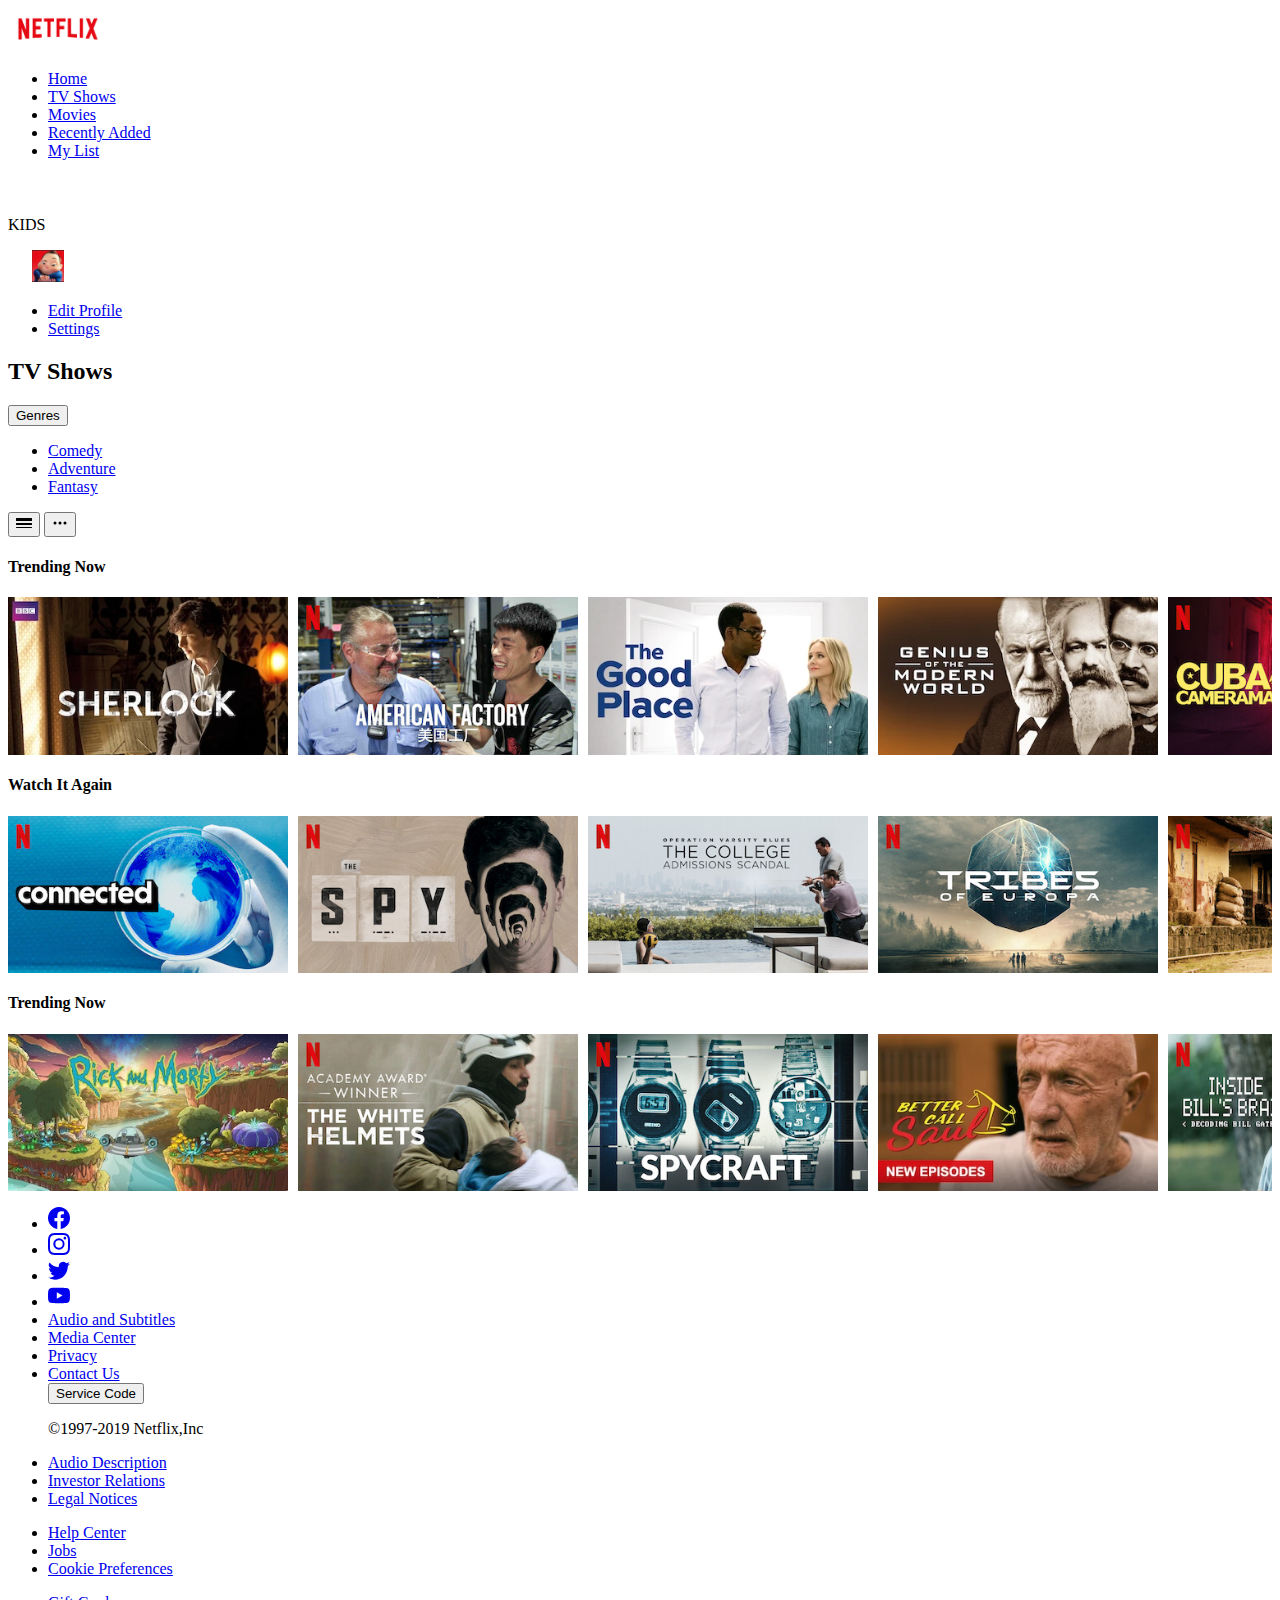
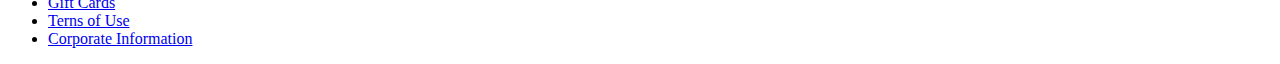
==== Progetto Netflix/index.html @ 72cd9100 "Clone Netflix" ====
<!DOCTYPE html>
<html lang="en">
  <head>
    <meta charset="UTF-8" />
    <meta name="viewport" content="width=device-width, initial-scale=1.0" />
    <title>Netflix Clone by Damiano Dell'Amore</title>
    <link
      href="https://cdn.jsdelivr.net/npm/bootstrap@5.3.2/dist/css/bootstrap.min.css"
      rel="stylesheet"
      integrity="sha384-T3c6CoIi6uLrA9TneNEoa7RxnatzjcDSCmG1MXxSR1GAsXEV/Dwwykc2MPK8M2HN"
      crossorigin="anonymous"
    />
    <link rel="stylesheet" href="style.css" />
  </head>
  <body>
    <div class="container-fluid bg-black">
      <!--NAVBAR-->
      <header class="p-3 border-bottom">
        <div class="container-fluid">
          <div
            class="d-flex flex-wrap align-items-center justify-content-center justify-content-lg-start"
          >
            <a
              href="/"
              class="d-flex align-items-center mb-2 mb-lg-0 link-body-emphasis text-decoration-none"
            >
              <img
                src="./Netflix-assets/assets/netflix_logo.png"
                width="100px"
                alt="netflix-logo"
              />
            </a>

            <ul
              class="nav col-12 col-lg-auto me-lg-auto mb-2 mb-md-0 d-md-flex justify-content-center align-items-center"
            >
              <li><a href="#" class="nav-link link-light">Home</a></li>
              <li>
                <a href="#" class="nav-link link-light fw-bold">TV Shows</a>
              </li>
              <li><a href="#" class="nav-link link-light">Movies</a></li>
              <li>
                <a href="#" class="nav-link link-light">Recently Added</a>
              </li>
              <li><a href="#" class="nav-link link-light">My List</a></li>
            </ul>

            <div class="dropdown text-end">
              <div
                class="d-flex justify-content-around align-items-baseline prova"
              >
                <svg
                  xmlns="http://www.w3.org/2000/svg"
                  width="20"
                  height="20"
                  fill="white"
                  class="bi bi-search"
                  viewBox="0 0 16 16"
                >
                  <path
                    d="M11.742 10.344a6.5 6.5 0 1 0-1.397 1.398h-.001c.03.04.062.078.098.115l3.85 3.85a1 1 0 0 0 1.415-1.414l-3.85-3.85a1.007 1.007 0 0 0-.115-.1zM12 6.5a5.5 5.5 0 1 1-11 0 5.5 5.5 0 0 1 11 0"
                  />
                </svg>
                <p class="text-white fw-bold">KIDS</p>
                <svg
                  xmlns="http://www.w3.org/2000/svg"
                  width="20"
                  height="20"
                  fill="white"
                  class="bi bi-bell-fill"
                  viewBox="0 0 16 16"
                >
                  <path
                    d="M8 16a2 2 0 0 0 2-2H6a2 2 0 0 0 2 2m.995-14.901a1 1 0 1 0-1.99 0A5.002 5.002 0 0 0 3 6c0 1.098-.5 6-2 7h14c-1.5-1-2-5.902-2-7 0-2.42-1.72-4.44-4.005-4.901z"
                  />
                </svg>

                <a
                  class="nav-link dropdown-toggle text-white"
                  href="#"
                  role="button"
                  data-bs-toggle="dropdown"
                  aria-expanded="false"
                >
                  <img
                    class="nav-item"
                    src="./Netflix-assets/assets/avatar.png"
                    alt="avatar"
                    width="32"
                    height="32"
                    data-bs-toggle="dropdown"
                  />
                </a>
                <ul class="dropdown-menu text-small">
                  <li><a class="dropdown-item" href="./profile.html">Edit Profile</a></li>
                  <li><a class="dropdown-item" href="./extra.html">Settings</a></li>
          
                </ul>
              </div>

         
            </div>
          </div>
        </div>
      </header>
      <!--SEZIONE FILTRI-->

      <div class="container-fluid p-4 d-flex justify-content-between">
        <div class="first d-flex justify-content-between align-items-center">
          <h2 class="text-white fw-bold">TV Shows</h2>
          <div class="dropdown d-flex">
            <button
              class="ms-5 btn border-1 border-light dropdown-toggle text-white"
              type="button"
              data-bs-toggle="dropdown"
              aria-expanded="false"
            >
              Genres
            </button>
            <ul class="dropdown-menu">
              <li><a class="dropdown-item" href="#">Comedy</a></li>
              <li><a class="dropdown-item" href="#">Adventure</a></li>
              <li><a class="dropdown-item" href="#">Fantasy</a></li>
            </ul>
          </div>
        </div>
        <div class="second d-flex justify-content-end align-items-baseline">
          <div
            class="btn-toolbar"
            role="toolbar"
            aria-label="Toolbar with button groups"
          >
            <div class="btn-group" role="group" aria-label="First group">
              <button
                type="button"
                class="btn btn-dark p-2 border-1 border-white"
              >
                <svg
                  xmlns="http://www.w3.org/2000/svg"
                  width="16"
                  height="16"
                  fill="currentColor"
                  class="bi bi-border-width"
                  viewBox="0 0 16 16"
                >
                  <path
                    d="M0 3.5A.5.5 0 0 1 .5 3h15a.5.5 0 0 1 .5.5v2a.5.5 0 0 1-.5.5H.5a.5.5 0 0 1-.5-.5zm0 5A.5.5 0 0 1 .5 8h15a.5.5 0 0 1 .5.5v1a.5.5 0 0 1-.5.5H.5a.5.5 0 0 1-.5-.5zm0 4a.5.5 0 0 1 .5-.5h15a.5.5 0 0 1 0 1H.5a.5.5 0 0 1-.5-.5"
                  />
                </svg>
              </button>
              <button
                type="button"
                class="btn btn-dark p-2 border-1 border-white"
              >
                <svg
                  xmlns="http://www.w3.org/2000/svg"
                  width="16"
                  height="16"
                  fill="currentColor"
                  class="bi bi-three-dots"
                  viewBox="0 0 16 16"
                >
                  <path
                    d="M3 9.5a1.5 1.5 0 1 1 0-3 1.5 1.5 0 0 1 0 3m5 0a1.5 1.5 0 1 1 0-3 1.5 1.5 0 0 1 0 3m5 0a1.5 1.5 0 1 1 0-3 1.5 1.5 0 0 1 0 3"
                  />
                </svg>
              </button>
            </div>
          </div>
        </div>
      </div>
   
    </div> 
      <!--GRIGLIE DI FLM-->
    <div class="container-fluid bg-black ">
      <h4 class="text-white p-4">Trending Now</h4>
      <div class="carosello d-flex ms-5">
        <img
          src="./Netflix-assets/assets/media/media0.webp"
          width="280px"
          alt="sherlock"
        />

        <img
          src="./Netflix-assets/assets/media/media1.jpg"
          width="280px"
          alt="sherlock"
        />
        <img
          src="./Netflix-assets/assets/media/media2.webp"
          width="280px"
          alt="sherlock"
        />

        <img
          src="./Netflix-assets/assets/media/media3.webp"
          width="280px"
          alt="sherlock"
        />
        <img
          src="./Netflix-assets/assets/media/media4.jpg"
          width="280px"
          alt="sherlock"
        />
        <img
          src="./Netflix-assets/assets/media/media6.jpg"
          width="280px"
          alt="sherlock"
        />
        <img
          src="./Netflix-assets/assets/media/media8.webp"
          width="280px"
          alt="sherlock"
        />
      </div>
    </div>
    <div class="container-fluid bg-black ">
        <h4 class="text-white p-4">Watch It Again</h4>
        <div class="carosello d-flex ms-5">
          <img
            src="./Netflix-assets/assets/media/media9.jpg"
            width="280px"
            alt="sherlock"
          />
  
          <img
            src="./Netflix-assets/assets/media/media10.jpg"
            width="280px"
            alt="sherlock"
          />
          <img
            src="./Netflix-assets/assets/media/media11.jpg"
            width="280px"
            alt="sherlock"
          />
  
          <img
            src="./Netflix-assets/assets/media/media12.jpg"
            width="280px"
            alt="sherlock"
          />
          <img
            src="./Netflix-assets/assets/media/media13.jpg"
            width="280px"
            alt="sherlock"
          />
          <img
            src="./Netflix-assets/assets/media/media14.webp"
            width="280px"
            alt="sherlock"
          />
          <img
            src="./Netflix-assets/assets/media/media15.jpg"
            width="280px"
            alt="sherlock"
          />
        </div>
      </div>
      <div class="container-fluid bg-black pb-5">
        <h4 class="text-white p-4">Trending Now</h4>
        <div class="carosello d-flex ms-5">
          <img
            src="./Netflix-assets/assets/media/media16.webp"
            width="280px"
            alt="sherlock"
          />
  
          <img
            src="./Netflix-assets/assets/media/media17.jpg"
            width="280px"
            alt="sherlock"
          />
          <img
            src="./Netflix-assets/assets/media/media18.jpg"
            width="280px"
            alt="sherlock"
          />
  
          <img
            src="./Netflix-assets/assets/media/media19.webp"
            width="280px"
            alt="sherlock"
          />
          <img
            src="./Netflix-assets/assets/media/media20.jpg"
            width="280px"
            alt="sherlock"
          />
          <img
            src="./Netflix-assets/assets/media/media21.webp"
            width="280px"
            alt="sherlock"
          />
          <img
            src="./Netflix-assets/assets/media/media22.webp"
            width="280px"
            alt="sherlock"
          />
        </div>
      </div>

      <!--FOOTER-->

      <div class="container-fluid bg-black">
  

        <footer class="row row-cols-1 row-cols-sm-2 row-cols-md-5 py-5 d-flex justify-content-center text-center">
      
        
            <div class="col mb-3 d-md-flex justify-content-center">
          
                <ul class="nav flex-column ">
                    <div class="flexa d-flex justify-content-between ">

                 
                    <li class="nav-item mb-2"><a href="#" class="nav-link p-0 text-light"><svg xmlns="http://www.w3.org/2000/svg" width="22" height="22" fill="currentColor" class="bi bi-facebook" viewBox="0 0 16 16">
                        <path d="M16 8.049c0-4.446-3.582-8.05-8-8.05C3.58 0-.002 3.603-.002 8.05c0 4.017 2.926 7.347 6.75 7.951v-5.625h-2.03V8.05H6.75V6.275c0-2.017 1.195-3.131 3.022-3.131.876 0 1.791.157 1.791.157v1.98h-1.009c-.993 0-1.303.621-1.303 1.258v1.51h2.218l-.354 2.326H9.25V16c3.824-.604 6.75-3.934 6.75-7.951"/>
                      </svg></a></li>
                  <li class="nav-item mb-2"><a href="#" class="nav-link p-0 text-light"><svg xmlns="http://www.w3.org/2000/svg" width="22" height="22" fill="currentColor" class="bi bi-instagram" viewBox="0 0 16 16">
                    <path d="M8 0C5.829 0 5.556.01 4.703.048 3.85.088 3.269.222 2.76.42a3.917 3.917 0 0 0-1.417.923A3.927 3.927 0 0 0 .42 2.76C.222 3.268.087 3.85.048 4.7.01 5.555 0 5.827 0 8.001c0 2.172.01 2.444.048 3.297.04.852.174 1.433.372 1.942.205.526.478.972.923 1.417.444.445.89.719 1.416.923.51.198 1.09.333 1.942.372C5.555 15.99 5.827 16 8 16s2.444-.01 3.298-.048c.851-.04 1.434-.174 1.943-.372a3.916 3.916 0 0 0 1.416-.923c.445-.445.718-.891.923-1.417.197-.509.332-1.09.372-1.942C15.99 10.445 16 10.173 16 8s-.01-2.445-.048-3.299c-.04-.851-.175-1.433-.372-1.941a3.926 3.926 0 0 0-.923-1.417A3.911 3.911 0 0 0 13.24.42c-.51-.198-1.092-.333-1.943-.372C10.443.01 10.172 0 7.998 0h.003zm-.717 1.442h.718c2.136 0 2.389.007 3.232.046.78.035 1.204.166 1.486.275.373.145.64.319.92.599.28.28.453.546.598.92.11.281.24.705.275 1.485.039.843.047 1.096.047 3.231s-.008 2.389-.047 3.232c-.035.78-.166 1.203-.275 1.485a2.47 2.47 0 0 1-.599.919c-.28.28-.546.453-.92.598-.28.11-.704.24-1.485.276-.843.038-1.096.047-3.232.047s-2.39-.009-3.233-.047c-.78-.036-1.203-.166-1.485-.276a2.478 2.478 0 0 1-.92-.598 2.48 2.48 0 0 1-.6-.92c-.109-.281-.24-.705-.275-1.485-.038-.843-.046-1.096-.046-3.233 0-2.136.008-2.388.046-3.231.036-.78.166-1.204.276-1.486.145-.373.319-.64.599-.92.28-.28.546-.453.92-.598.282-.11.705-.24 1.485-.276.738-.034 1.024-.044 2.515-.045v.002zm4.988 1.328a.96.96 0 1 0 0 1.92.96.96 0 0 0 0-1.92zm-4.27 1.122a4.109 4.109 0 1 0 0 8.217 4.109 4.109 0 0 0 0-8.217zm0 1.441a2.667 2.667 0 1 1 0 5.334 2.667 2.667 0 0 1 0-5.334"/>
                  </svg></a></li>
                  <li class="nav-item mb-2"><a href="#" class="nav-link p-0 text-light"><svg xmlns="http://www.w3.org/2000/svg"width="22" height="22" fill="currentColor" class="bi bi-twitter" viewBox="0 0 16 16">
                    <path d="M5.026 15c6.038 0 9.341-5.003 9.341-9.334 0-.14 0-.282-.006-.422A6.685 6.685 0 0 0 16 3.542a6.658 6.658 0 0 1-1.889.518 3.301 3.301 0 0 0 1.447-1.817 6.533 6.533 0 0 1-2.087.793A3.286 3.286 0 0 0 7.875 6.03a9.325 9.325 0 0 1-6.767-3.429 3.289 3.289 0 0 0 1.018 4.382A3.323 3.323 0 0 1 .64 6.575v.045a3.288 3.288 0 0 0 2.632 3.218 3.203 3.203 0 0 1-.865.115 3.23 3.23 0 0 1-.614-.057 3.283 3.283 0 0 0 3.067 2.277A6.588 6.588 0 0 1 .78 13.58a6.32 6.32 0 0 1-.78-.045A9.344 9.344 0 0 0 5.026 15"/>
                  </svg></a></li>
                  <li class="nav-item mb-2"><a href="#" class="nav-link p-0 text-light"><svg xmlns="http://www.w3.org/2000/svg" width="22" height="22" fill="currentColor" class="bi bi-youtube" viewBox="0 0 16 16">
                    <path d="M8.051 1.999h.089c.822.003 4.987.033 6.11.335a2.01 2.01 0 0 1 1.415 1.42c.101.38.172.883.22 1.402l.01.104.022.26.008.104c.065.914.073 1.77.074 1.957v.075c-.001.194-.01 1.108-.082 2.06l-.008.105-.009.104c-.05.572-.124 1.14-.235 1.558a2.007 2.007 0 0 1-1.415 1.42c-1.16.312-5.569.334-6.18.335h-.142c-.309 0-1.587-.006-2.927-.052l-.17-.006-.087-.004-.171-.007-.171-.007c-1.11-.049-2.167-.128-2.654-.26a2.007 2.007 0 0 1-1.415-1.419c-.111-.417-.185-.986-.235-1.558L.09 9.82l-.008-.104A31.4 31.4 0 0 1 0 7.68v-.123c.002-.215.01-.958.064-1.778l.007-.103.003-.052.008-.104.022-.26.01-.104c.048-.519.119-1.023.22-1.402a2.007 2.007 0 0 1 1.415-1.42c.487-.13 1.544-.21 2.654-.26l.17-.007.172-.006.086-.003.171-.007A99.788 99.788 0 0 1 7.858 2h.193zM6.4 5.209v4.818l4.157-2.408z"/>
                  </svg></a></li>
                </div>
                  <li class="nav-item mb-2"><a href="#" class="nav-link p-0 text-light">Audio and Subtitles</a></li>
                  <li class="nav-item mb-2"><a href="#" class="nav-link p-0 text-light">Media Center</a></li>
                  <li class="nav-item mb-2"><a href="#" class="nav-link p-0 text-light">Privacy</a></li>
                  <li class="nav-item mb-2"><a href="#" class="nav-link p-0 text-light">Contact Us</a></li>
                 <button class="border-1 border-white bg-black text-white mt-5">Service Code</button>
                  <p class="text-white  mt-5">&copy;1997-2019 Netflix,Inc</p>
                </ul>
              </div>
            <div class="col mt-5">
          
              <ul class="nav flex-column">
                <li class="nav-item mb-2"><a href="#" class="nav-link p-0 text-light">Audio Description</a></li>
                <li class="nav-item mb-2"><a href="#" class="nav-link p-0 text-light">Investor Relations</a></li>
                <li class="nav-item mb-2"><a href="#" class="nav-link p-0 text-light">Legal Notices</a></li>
              
              </ul>
            </div>
        
            <div class="col mt-5">
            
              <ul class="nav flex-column">
                <li class="nav-item mb-2"><a href="#" class="nav-link p-0 text-light">Help Center</a></li>
                <li class="nav-item mb-2"><a href="#" class="nav-link p-0 text-light">Jobs</a></li>
                <li class="nav-item mb-2"><a href="#" class="nav-link p-0 text-light">Cookie Preferences</a></li>
             
              </ul>
            </div>
        
            <div class="col mt-5">
    
              <ul class="nav flex-column">
                <li class="nav-item mb-2"><a href="#" class="nav-link p-0 text-light">Gift Cards</a></li>
                <li class="nav-item mb-2"><a href="#" class="nav-link p-0 text-light">Terns of Use </a></li>
                <li class="nav-item mb-2"><a href="#" class="nav-link p-0 text-light">Corporate Information</a></li>
   
              </ul>
            </div>
          </footer>

        </div>   
     

    <script
      src="https://cdn.jsdelivr.net/npm/bootstrap@5.3.2/dist/js/bootstrap.bundle.min.js"
      integrity="sha384-C6RzsynM9kWDrMNeT87bh95OGNyZPhcTNXj1NW7RuBCsyN/o0jlpcV8Qyq46cDfL"
      crossorigin="anonymous"
    ></script>
  </body>
</html>
---- Progetto Netflix/style.css ----
.prova{
    width: 200px;
    
}
.carosello {
    display: flex;
    overflow-x: auto;
    scroll-snap-type: x mandatory; /* Opzionale: per uno scorrimento più fluido */
    -ms-overflow-style: none; /* Per nascondere la scrollbar su IE/Edge */
    scrollbar-width: none; /* Per nascondere la scrollbar su Firefox */
}

.carosello::-webkit-scrollbar {
    display: none; /* Nasconde la scrollbar su WebKit/Blink */
}

.carosello img {
    flex: 0 0 auto;
    width: 280px; /* Larghezza fissa per ogni immagine */
    margin-right: 10px; /* Spazio tra le immagini */
}
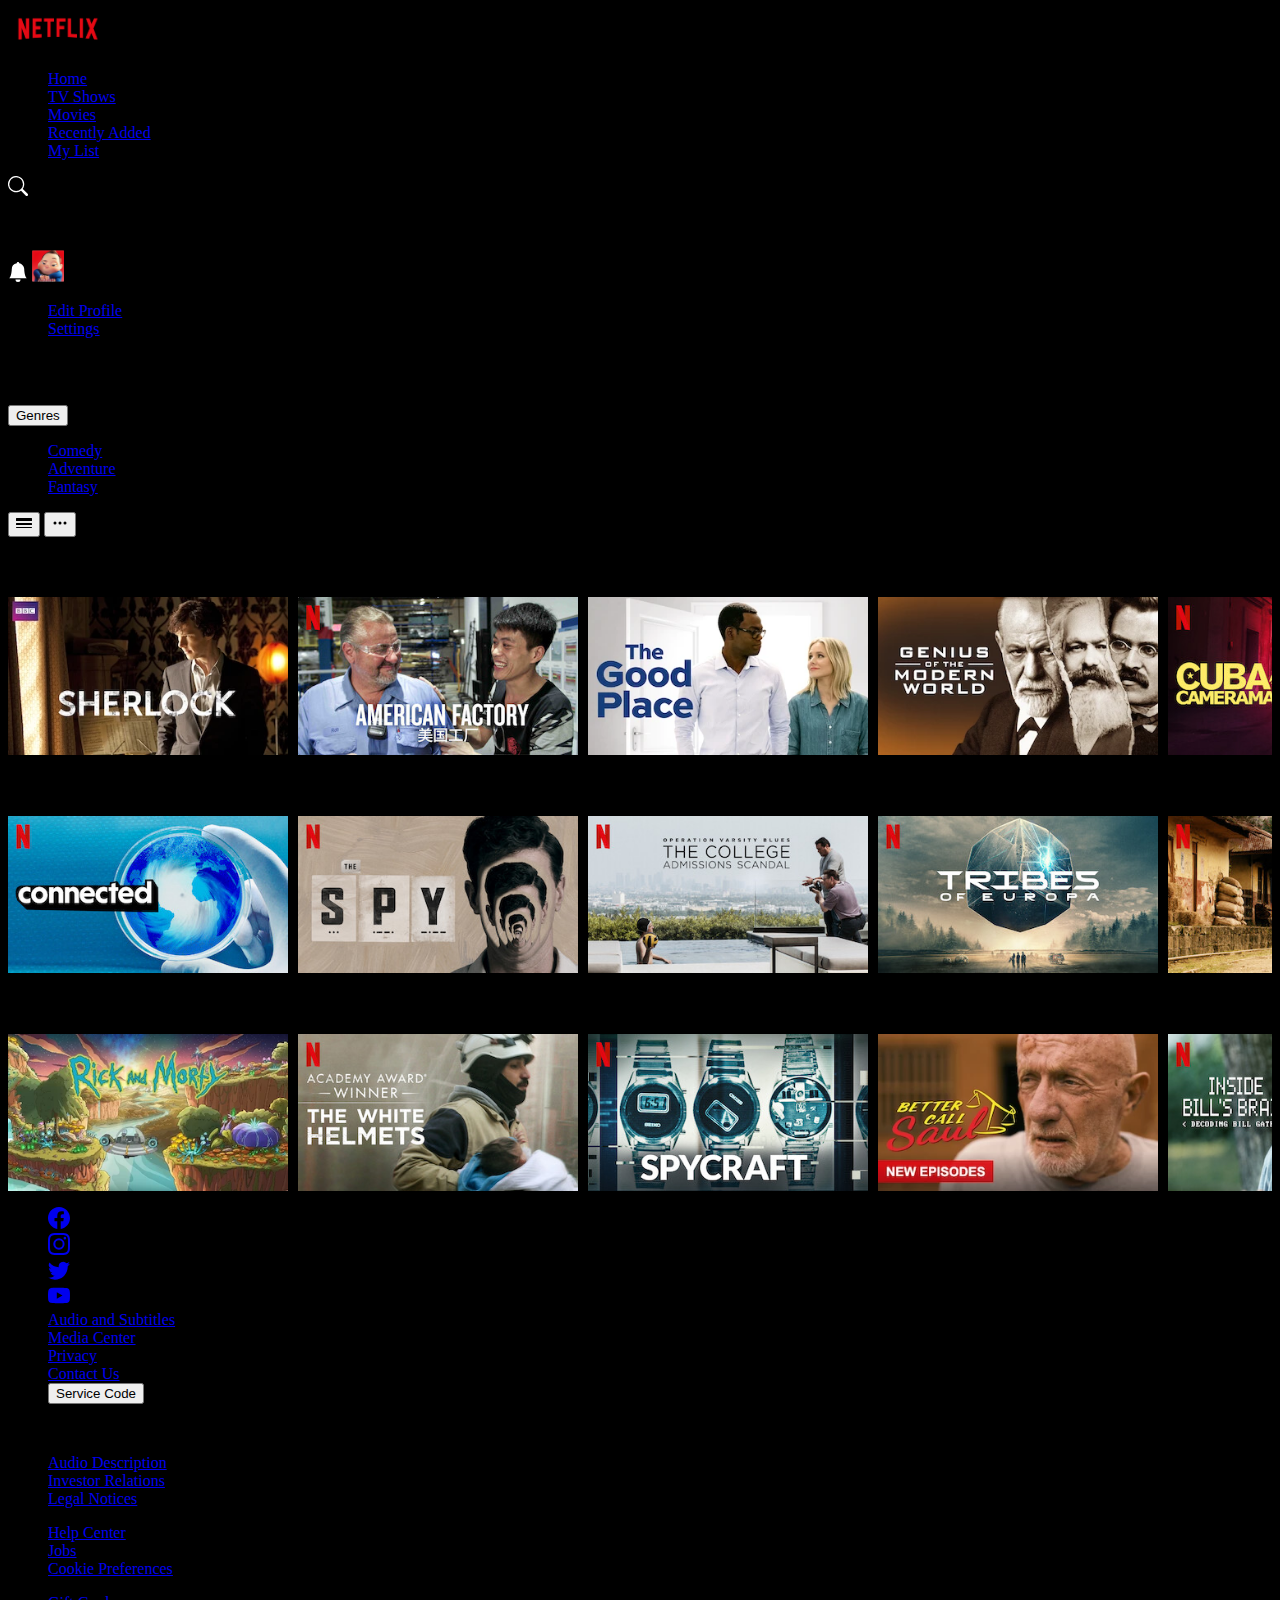
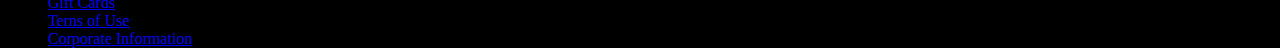
==== commit 9b80db77: "Conclusione Esercizio Clone Netflix" ====
--- a/Progetto Netflix/index.html
+++ b/Progetto Netflix/index.html
@@ -105,7 +105,7 @@
       </header>
       <!--SEZIONE FILTRI-->
 
-      <div class="container-fluid p-4 d-flex justify-content-between">
+      <div class="container-fluid p-4 d-flex justify-content-between align-items-center">
         <div class="first d-flex justify-content-between align-items-center">
           <h2 class="text-white fw-bold">TV Shows</h2>
           <div class="dropdown d-flex">
--- a/Progetto Netflix/style.css
+++ b/Progetto Netflix/style.css
@@ -19,3 +19,18 @@
     width: 280px; /* Larghezza fissa per ogni immagine */
     margin-right: 10px; /* Spazio tra le immagini */
 }
+
+.edit{
+    border: 1px solid gray;
+    background-color: black;
+    color:gray;
+    padding: 10px 25px;
+    margin:15px;
+}
+hr{
+    color:gray;
+}
+body{
+    height:100vh; background-color: black;
+}
+
